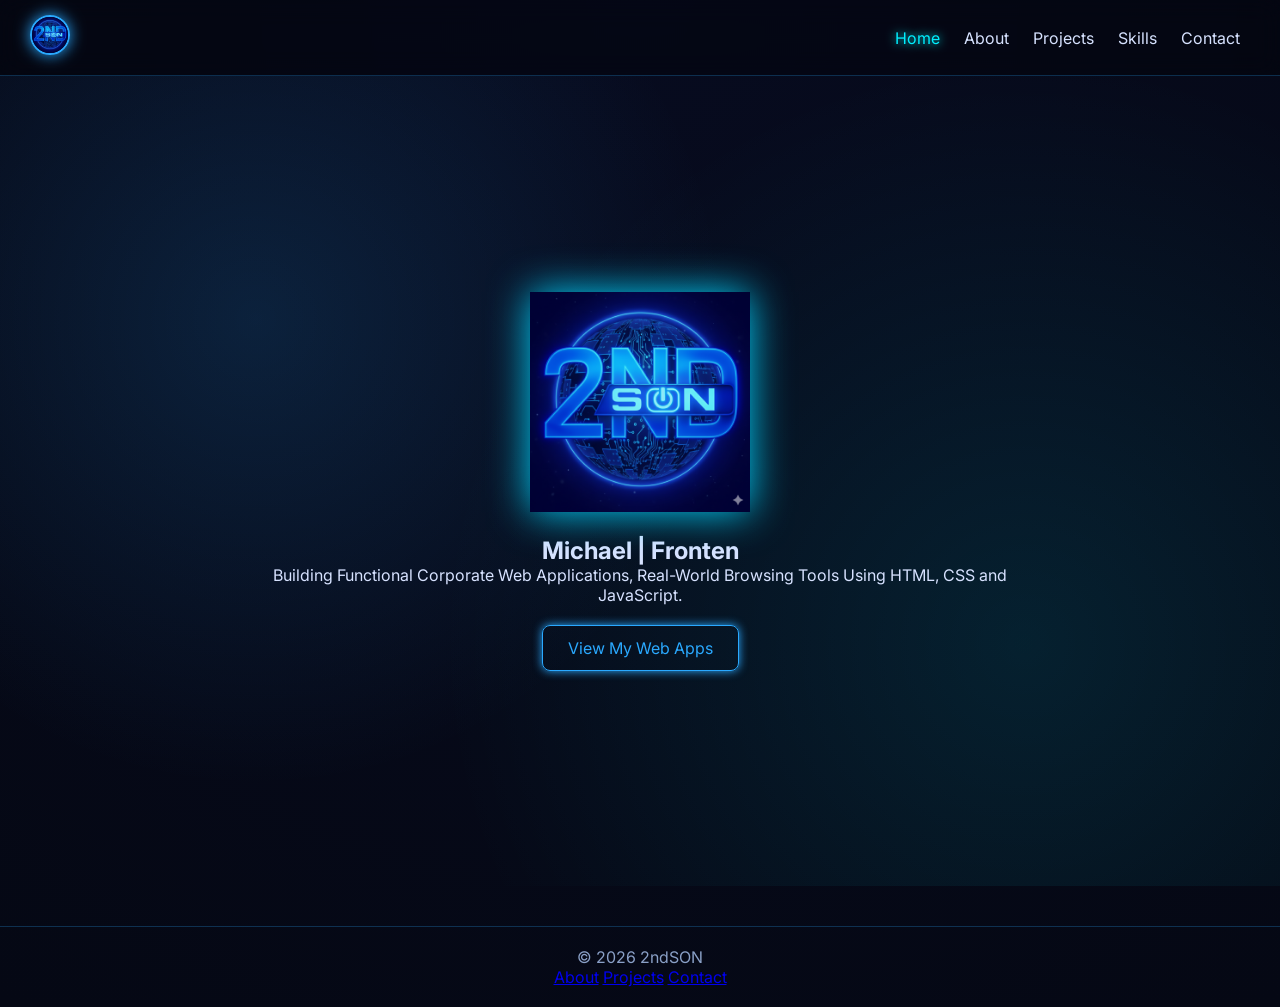
==== index.html @ 02aebd35 "Initial portfolio commit" ====
<!DOCTYPE html>
<html lang="en">
<head>
  <meta charset="UTF-8" />
  <meta name="viewport" content="width=device-width, initial-scale=1.0"/>
  <title>2ndSON | Home</title>

  <link rel="preconnect" href="https://fonts.googleapis.com">
  <link rel="preconnect" href="https://fonts.gstatic.com" crossorigin>
  <link href="https://fonts.googleapis.com/css2?family=Inter:wght@300;400;600;800&display=swap" rel="stylesheet">

  <link rel="stylesheet" href="style.css">
</head>

<body>

  <!-- NAVIGATION -->
  <header class="nav-container">
    
    <a href="index.html" class="logo">
      <img src="2ndSon.jpg" alt="2ndSON Logo" class="logo-img">
    </a>

    <nav id="nav">
      <a href="index.html" class="active">Home</a>
      <a href="about.html">About</a>
      <a href="projects.html">Projects</a>
      <a href="skills.html">Skills</a>
      <a href="contact.html">Contact</a>
    </nav>

    <div class="hamburger" id="hamburger">
      <span></span>
      <span></span>
      <span></span>
    </div>

  </header>

  <!-- HERO -->
  <section class="hero">

    <div class="hero-content fade-in">

      <!-- CENTERED LOGO -->
      <img src="2ndSon.jpg" alt="2ndSON Logo" class="hero-logo">

      <h1 data-text="Michael | Frontend Designer"></h1>

      <p>
        Building Functional Corporate Web Applications, Real-World Browsing 
        Tools Using HTML, CSS and JavaScript.
      </p>

      <a href="projects.html" class="glow-btn">View My Web Apps</a>

    </div>

    <div class="hero-bg"></div>

  </section>

  <!-- FOOTER -->
  <footer class="footer">
    <p>© 2026 2ndSON</p>
    <div class="footer-links">
      <a href="about.html">About</a>
      <a href="projects.html">Projects</a>
      <a href="contact.html">Contact</a>
    </div>
  </footer>

  <script src="script.js"></script>
</body>
</html>
---- style.css ----
/* FONT */
@import url('https://fonts.googleapis.com/css2?family=Orbitron:wght@500;700&display=swap');

.cyber-logo{
  display:flex;
  align-items:center;
  gap:8px;
  text-decoration:none;
  font-family:'Orbitron', sans-serif;
}

/* 2ND TEXT */
.logo-2nd{
  font-size:20px;
  font-weight:700;
  color:#00d4ff;
  text-shadow:
    0 0 5px #00d4ff,
    0 0 10px #00d4ff,
    0 0 20px #00d4ff;
}

/* SON BOX */
.logo-son{
  display:flex;
  align-items:center;
  gap:4px;
  padding:4px 10px;
  border:2px solid #00d4ff;
  border-radius:8px;
  background:rgba(0, 212, 255, 0.08);
  color:#00d4ff;
  font-weight:700;

  box-shadow:
    0 0 10px #00d4ff,
    inset 0 0 10px rgba(0,212,255,0.3);
}

/* POWER ICON */
.power-icon{
  width:16px;
  height:16px;
  stroke:#00d4ff;
  filter: drop-shadow(0 0 6px #00d4ff);
}

/* OPTIONAL: HOVER EFFECT */
.cyber-logo:hover .logo-2nd,
.cyber-logo:hover .logo-son{
  text-shadow:
    0 0 10px #00d4ff,
    0 0 20px #00d4ff,
    0 0 30px #00d4ff;
}

.cyber-logo:hover .logo-son{
  box-shadow:
    0 0 20px #00d4ff,
    inset 0 0 15px rgba(0,212,255,0.5);
}

:root{
  --bg1:#050814;
  --bg2:#070b1f;
  --neon:#2aa9ff;
  --cyan:#00f0ff;
  --violet:#7a5cff;
  --text:#d7e2ff;
  --muted:#8aa0c7;
  --glass:rgba(255,255,255,0.06);
  --border:rgba(42,169,255,0.25);
}

/* RESET */
*{
  margin:0;
  padding:0;
  box-sizing:border-box;
  font-family:"Inter", sans-serif;
}

body{
  background: radial-gradient(circle at top, var(--bg2), var(--bg1));
  color:var(--text);
  overflow-x:hidden;
}

/* ================= NAV ================= */
.nav-container{
  position:sticky;
  top:0;
  z-index:1000;
  display:flex;
  justify-content:space-between;
  align-items:center;
  padding:15px 30px;
  background:rgba(0,0,0,0.3);
  backdrop-filter: blur(12px);
  border-bottom:1px solid var(--border);
}

.logo{
  font-weight:800;
  font-size:20px;
  color:var(--neon);
  text-shadow:0 0 10px var(--neon);
}

.logo .son{
  padding:4px 10px;
  border:1px solid var(--neon);
  border-radius:6px;
  margin-left:5px;
  box-shadow:0 0 15px var(--neon);
}

.logo-img{
  width:40px;
  height:40px;
  border-radius:50%;
  border:2px solid var(--neon);
  box-shadow:0 0 15px var(--neon);
}

nav a{
  color:var(--text);
  margin:0 10px;
  text-decoration:none;
  transition:0.3s;
}

nav a:hover,
nav a.active{
  color:var(--cyan);
  text-shadow:0 0 10px var(--cyan);
}

/* HAMBURGER */
.hamburger{
  display:none;
  flex-direction:column;
  gap:5px;
  cursor:pointer;
}

.hamburger span{
  width:25px;
  height:2px;
  background:var(--cyan);
  box-shadow:0 0 8px var(--cyan);
}

/* ================= HERO ================= */
.hero{
  height:90vh;
  display:flex;
  align-items:center;
  justify-content:center;
  text-align:center;
  padding:20px;
  position:relative;
}

.hero-bg{
  position:absolute;
  inset:0;
  background:
    radial-gradient(circle at 20% 30%, rgba(42,169,255,0.15), transparent 40%),
    radial-gradient(circle at 80% 70%, rgba(0,240,255,0.10), transparent 50%);
  animation: pulse 6s infinite alternate;
}

@keyframes pulse{
  from{opacity:0.6;}
  to{opacity:1;}
}

.hero-content{
  z-index:2;
  max-width:800px;
}

/* ================= GLASS CARDS ================= */
.glass-card{
  background:var(--glass);
  border:1px solid var(--border);
  border-radius:15px;
  padding:20px;
  margin:15px 0;
  backdrop-filter: blur(10px);
  transition:0.3s;
}

.glass-card:hover{
  transform:translateY(-5px);
  box-shadow:0 0 25px rgba(42,169,255,0.3);
}

/* ================= PAGE HERO ================= */
.page-hero{
  padding:80px 20px 30px;
  text-align:center;
}

.glow-title{
  font-size:40px;
  color:var(--cyan);
  text-shadow:0 0 20px var(--cyan);
}

.subtitle{
  color:var(--muted);
  margin-top:10px;
}

/* ================= BUTTON ================= */
.glow-btn{
  display:inline-block;
  margin-top:20px;
  padding:12px 25px;
  border:1px solid var(--neon);
  color:var(--neon);
  text-decoration:none;
  border-radius:8px;
  box-shadow:0 0 10px var(--neon);
  transition:0.3s;
}

.glow-btn:hover{
  background:var(--neon);
  color:#000;
  box-shadow:0 0 25px var(--cyan);
}

/* ================= SKILLS ================= */
.skills-grid,
.projects-grid,
.contact-grid{
  display:grid;
  grid-template-columns:repeat(auto-fit, minmax(250px, 1fr));
  gap:20px;
  padding:20px;
}

.skill-bar{
  width:100%;
  height:8px;
  background:#111a33;
  border-radius:10px;
  margin-top:10px;
  overflow:hidden;
}

.skill-bar span{
  display:block;
  height:100%;
  background:linear-gradient(90deg, var(--neon), var(--cyan));
  box-shadow:0 0 10px var(--cyan);
}

/* ================= INPUT ================= */
.input-group{
  position:relative;
  margin:15px 0;
}

input, textarea{
  width:100%;
  padding:12px;
  background:transparent;
  border:1px solid var(--border);
  border-radius:8px;
  color:var(--text);
  outline:none;
}

input:focus, textarea:focus{
  border-color:var(--cyan);
  box-shadow:0 0 10px var(--cyan);
}

/* ================= FOOTER ================= */
.footer{
  text-align:center;
  padding:20px;
  margin-top:40px;
  border-top:1px solid var(--border);
  color:var(--muted);
}

/* ================= ANIMATIONS ================= */
.fade-in{
  animation:fadeIn 1s ease-in-out;
}

@keyframes fadeIn{
  from{opacity:0; transform:translateY(20px);}
  to{opacity:1; transform:translateY(0);}
}

.reveal{
  opacity:0;
  transform:translateY(30px);
  transition:1s ease;
}

.reveal.active{
  opacity:1;
  transform:translateY(0);
}

/* ================= MOBILE ================= */
@media(max-width:768px){
  nav{
    position:absolute;
    top:60px;
    right:0;
    background:rgba(0,0,0,0.9);
    flex-direction:column;
    width:200px;
    display:none;
    padding:10px;
  }

  nav.active{
    display:flex;
  }

  .hamburger{
    display:flex;
  }
}

.cyber-logo{
  position:relative;
  display:inline-block;
  font-family:'Orbitron', sans-serif;
  text-decoration:none;
}

/* BIG 2ND */
.logo-2nd{
  font-size:32px;
  font-weight:700;
  color:#00d4ff;
  letter-spacing:2px;

  text-shadow:
    0 0 10px #00d4ff,
    0 0 20px #00d4ff,
    0 0 40px #00d4ff;
}

/* SON BAR OVERLAY */
.logo-son{
  position:absolute;
  top:55%;
  left:50%;
  transform:translate(-50%, -50%);

  display:flex;
  align-items:center;
  gap:6px;

  padding:6px 16px;
  border-radius:10px;

  background:rgba(0, 212, 255, 0.1);
  border:2px solid #00d4ff;

  color:#00d4ff;
  font-weight:700;

  box-shadow:
    0 0 15px #00d4ff,
    inset 0 0 10px rgba(0,212,255,0.4);
}

/* POWER ICON */
.power-icon{
  width:18px;
  height:18px;
  stroke:#00d4ff;

  filter: drop-shadow(0 0 8px #00d4ff);
}

.hero-logo{
  width:220px;
  max-width:80%;
  margin-bottom:20px;

  filter: drop-shadow(0 0 20px #00d4ff);
  animation: glowPulse 3s ease-in-out infinite alternate;
}

/* OPTIONAL GLOW ANIMATION */
@keyframes glowPulse{
  from{
    filter: drop-shadow(0 0 10px #00d4ff);
  }
  to{
    filter: drop-shadow(0 0 30px #00d4ff);
  }
}
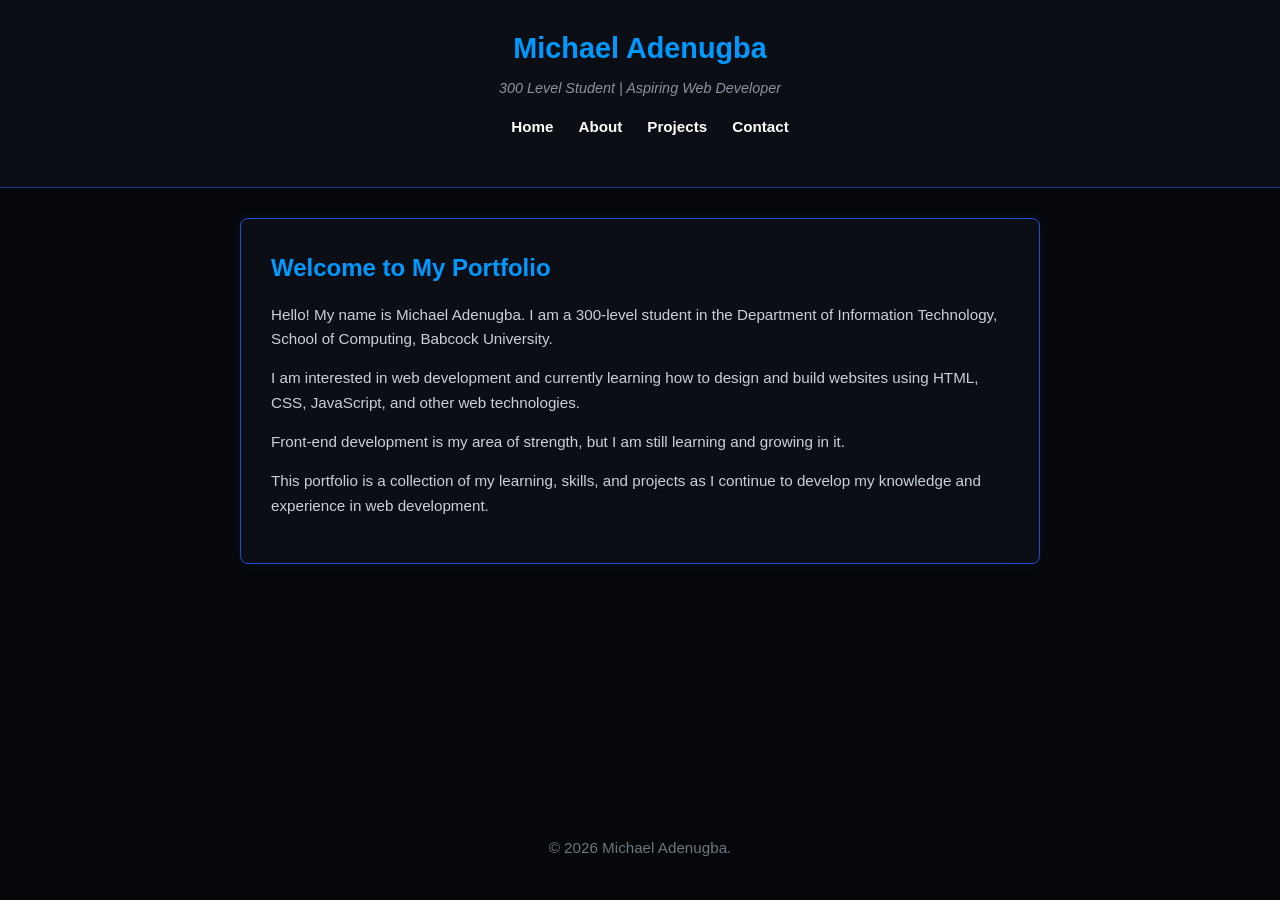
==== commit c53b84fc: "first commit" ====
--- a/index.html
+++ b/index.html
@@ -1,75 +1,42 @@
 <!DOCTYPE html>
 <html lang="en">
 <head>
-  <meta charset="UTF-8" />
-  <meta name="viewport" content="width=device-width, initial-scale=1.0"/>
-  <title>2ndSON | Home</title>
-
-  <link rel="preconnect" href="https://fonts.googleapis.com">
-  <link rel="preconnect" href="https://fonts.gstatic.com" crossorigin>
-  <link href="https://fonts.googleapis.com/css2?family=Inter:wght@300;400;600;800&display=swap" rel="stylesheet">
-
-  <link rel="stylesheet" href="style.css">
+    <meta charset="UTF-8">
+    <meta name="viewport" content="width=device-width, initial-scale=1.0">
+    <title>Michael Adenugba | Academic Portfolio</title>
+    <link rel="stylesheet" href="style.css">
 </head>
-
 <body>
 
-  <!-- NAVIGATION -->
-  <header class="nav-container">
-    
-    <a href="index.html" class="logo">
-      <img src="2ndSon.jpg" alt="2ndSON Logo" class="logo-img">
-    </a>
+    <!-- Header / Navbar -->
+    <header>
+        <h1>Michael Adenugba</h1>
+        <p class="subtitle">300 Level Student | Aspiring Web Developer</p>
+        <nav>
+            <ul>
+                <li><a href="index.html">Home</a></li>
+                <li><a href="about.html">About</a></li>
+                <li><a href="projects.html">Projects</a></li>
+                <li><a href="contact.html">Contact</a></li>
+            </ul>
+        </nav>
+    </header>
 
-    <nav id="nav">
-      <a href="index.html" class="active">Home</a>
-      <a href="about.html">About</a>
-      <a href="projects.html">Projects</a>
-      <a href="skills.html">Skills</a>
-      <a href="contact.html">Contact</a>
-    </nav>
+    <!-- Main Content Container -->
+    <main>
+        <section class="card">
+            <h2>Welcome to My Portfolio</h2>
+            <p>Hello! My name is Michael Adenugba. I am a 300-level student in the Department of Information Technology, School of Computing, Babcock University.</p>
+            <p>I am interested in web development and currently learning how to design and build websites using HTML, CSS, JavaScript, and other web technologies.</p>
+            <p>Front-end development is my area of strength, but I am still learning and growing in it.</p>
+            <p>This portfolio is a collection of my learning, skills, and projects as I continue to develop my knowledge and experience in web development.</p>
+        </section>
+    </main>
 
-    <div class="hamburger" id="hamburger">
-      <span></span>
-      <span></span>
-      <span></span>
-    </div>
+    <!-- Footer -->
+    <footer>
+        <p>&copy; 2026 Michael Adenugba.</p>
+    </footer>
 
-  </header>
-
-  <!-- HERO -->
-  <section class="hero">
-
-    <div class="hero-content fade-in">
-
-      <!-- CENTERED LOGO -->
-      <img src="2ndSon.jpg" alt="2ndSON Logo" class="hero-logo">
-
-      <h1 data-text="Michael | Frontend Designer"></h1>
-
-      <p>
-        Building Functional Corporate Web Applications, Real-World Browsing 
-        Tools Using HTML, CSS and JavaScript.
-      </p>
-
-      <a href="projects.html" class="glow-btn">View My Web Apps</a>
-
-    </div>
-
-    <div class="hero-bg"></div>
-
-  </section>
-
-  <!-- FOOTER -->
-  <footer class="footer">
-    <p>© 2026 2ndSON</p>
-    <div class="footer-links">
-      <a href="about.html">About</a>
-      <a href="projects.html">Projects</a>
-      <a href="contact.html">Contact</a>
-    </div>
-  </footer>
-
-  <script src="script.js"></script>
 </body>
 </html>
--- a/style.css
+++ b/style.css
@@ -1,406 +1,260 @@
-/* FONT */
-@import url('https://fonts.googleapis.com/css2?family=Orbitron:wght@500;700&display=swap');
-
-.cyber-logo{
-  display:flex;
-  align-items:center;
-  gap:8px;
-  text-decoration:none;
-  font-family:'Orbitron', sans-serif;
-}
-
-/* 2ND TEXT */
-.logo-2nd{
-  font-size:20px;
-  font-weight:700;
-  color:#00d4ff;
-  text-shadow:
-    0 0 5px #00d4ff,
-    0 0 10px #00d4ff,
-    0 0 20px #00d4ff;
-}
-
-/* SON BOX */
-.logo-son{
-  display:flex;
-  align-items:center;
-  gap:4px;
-  padding:4px 10px;
-  border:2px solid #00d4ff;
-  border-radius:8px;
-  background:rgba(0, 212, 255, 0.08);
-  color:#00d4ff;
-  font-weight:700;
-
-  box-shadow:
-    0 0 10px #00d4ff,
-    inset 0 0 10px rgba(0,212,255,0.3);
-}
-
-/* POWER ICON */
-.power-icon{
-  width:16px;
-  height:16px;
-  stroke:#00d4ff;
-  filter: drop-shadow(0 0 6px #00d4ff);
-}
-
-/* OPTIONAL: HOVER EFFECT */
-.cyber-logo:hover .logo-2nd,
-.cyber-logo:hover .logo-son{
-  text-shadow:
-    0 0 10px #00d4ff,
-    0 0 20px #00d4ff,
-    0 0 30px #00d4ff;
-}
-
-.cyber-logo:hover .logo-son{
-  box-shadow:
-    0 0 20px #00d4ff,
-    inset 0 0 15px rgba(0,212,255,0.5);
-}
-
-:root{
-  --bg1:#050814;
-  --bg2:#070b1f;
-  --neon:#2aa9ff;
-  --cyan:#00f0ff;
-  --violet:#7a5cff;
-  --text:#d7e2ff;
-  --muted:#8aa0c7;
-  --glass:rgba(255,255,255,0.06);
-  --border:rgba(42,169,255,0.25);
-}
-
-/* RESET */
-*{
-  margin:0;
-  padding:0;
-  box-sizing:border-box;
-  font-family:"Inter", sans-serif;
-}
-
-body{
-  background: radial-gradient(circle at top, var(--bg2), var(--bg1));
-  color:var(--text);
-  overflow-x:hidden;
-}
-
-/* ================= NAV ================= */
-.nav-container{
-  position:sticky;
-  top:0;
-  z-index:1000;
-  display:flex;
-  justify-content:space-between;
-  align-items:center;
-  padding:15px 30px;
-  background:rgba(0,0,0,0.3);
-  backdrop-filter: blur(12px);
-  border-bottom:1px solid var(--border);
-}
-
-.logo{
-  font-weight:800;
-  font-size:20px;
-  color:var(--neon);
-  text-shadow:0 0 10px var(--neon);
-}
-
-.logo .son{
-  padding:4px 10px;
-  border:1px solid var(--neon);
-  border-radius:6px;
-  margin-left:5px;
-  box-shadow:0 0 15px var(--neon);
-}
-
-.logo-img{
-  width:40px;
-  height:40px;
-  border-radius:50%;
-  border:2px solid var(--neon);
-  box-shadow:0 0 15px var(--neon);
-}
-
-nav a{
-  color:var(--text);
-  margin:0 10px;
-  text-decoration:none;
-  transition:0.3s;
-}
-
-nav a:hover,
-nav a.active{
-  color:var(--cyan);
-  text-shadow:0 0 10px var(--cyan);
-}
-
-/* HAMBURGER */
-.hamburger{
-  display:none;
-  flex-direction:column;
-  gap:5px;
-  cursor:pointer;
-}
-
-.hamburger span{
-  width:25px;
-  height:2px;
-  background:var(--cyan);
-  box-shadow:0 0 8px var(--cyan);
-}
-
-/* ================= HERO ================= */
-.hero{
-  height:90vh;
-  display:flex;
-  align-items:center;
-  justify-content:center;
-  text-align:center;
-  padding:20px;
-  position:relative;
-}
-
-.hero-bg{
-  position:absolute;
-  inset:0;
-  background:
-    radial-gradient(circle at 20% 30%, rgba(42,169,255,0.15), transparent 40%),
-    radial-gradient(circle at 80% 70%, rgba(0,240,255,0.10), transparent 50%);
-  animation: pulse 6s infinite alternate;
-}
-
-@keyframes pulse{
-  from{opacity:0.6;}
-  to{opacity:1;}
-}
-
-.hero-content{
-  z-index:2;
-  max-width:800px;
-}
-
-/* ================= GLASS CARDS ================= */
-.glass-card{
-  background:var(--glass);
-  border:1px solid var(--border);
-  border-radius:15px;
-  padding:20px;
-  margin:15px 0;
-  backdrop-filter: blur(10px);
-  transition:0.3s;
-}
-
-.glass-card:hover{
-  transform:translateY(-5px);
-  box-shadow:0 0 25px rgba(42,169,255,0.3);
-}
-
-/* ================= PAGE HERO ================= */
-.page-hero{
-  padding:80px 20px 30px;
-  text-align:center;
-}
-
-.glow-title{
-  font-size:40px;
-  color:var(--cyan);
-  text-shadow:0 0 20px var(--cyan);
-}
-
-.subtitle{
-  color:var(--muted);
-  margin-top:10px;
-}
-
-/* ================= BUTTON ================= */
-.glow-btn{
-  display:inline-block;
-  margin-top:20px;
-  padding:12px 25px;
-  border:1px solid var(--neon);
-  color:var(--neon);
-  text-decoration:none;
-  border-radius:8px;
-  box-shadow:0 0 10px var(--neon);
-  transition:0.3s;
-}
-
-.glow-btn:hover{
-  background:var(--neon);
-  color:#000;
-  box-shadow:0 0 25px var(--cyan);
-}
-
-/* ================= SKILLS ================= */
-.skills-grid,
-.projects-grid,
-.contact-grid{
-  display:grid;
-  grid-template-columns:repeat(auto-fit, minmax(250px, 1fr));
-  gap:20px;
-  padding:20px;
-}
-
-.skill-bar{
-  width:100%;
-  height:8px;
-  background:#111a33;
-  border-radius:10px;
-  margin-top:10px;
-  overflow:hidden;
-}
-
-.skill-bar span{
-  display:block;
-  height:100%;
-  background:linear-gradient(90deg, var(--neon), var(--cyan));
-  box-shadow:0 0 10px var(--cyan);
-}
-
-/* ================= INPUT ================= */
-.input-group{
-  position:relative;
-  margin:15px 0;
-}
-
-input, textarea{
-  width:100%;
-  padding:12px;
-  background:transparent;
-  border:1px solid var(--border);
-  border-radius:8px;
-  color:var(--text);
-  outline:none;
-}
-
-input:focus, textarea:focus{
-  border-color:var(--cyan);
-  box-shadow:0 0 10px var(--cyan);
-}
-
-/* ================= FOOTER ================= */
-.footer{
-  text-align:center;
-  padding:20px;
-  margin-top:40px;
-  border-top:1px solid var(--border);
-  color:var(--muted);
-}
-
-/* ================= ANIMATIONS ================= */
-.fade-in{
-  animation:fadeIn 1s ease-in-out;
-}
-
-@keyframes fadeIn{
-  from{opacity:0; transform:translateY(20px);}
-  to{opacity:1; transform:translateY(0);}
-}
-
-.reveal{
-  opacity:0;
-  transform:translateY(30px);
-  transition:1s ease;
-}
-
-.reveal.active{
-  opacity:1;
-  transform:translateY(0);
-}
-
-/* ================= MOBILE ================= */
-@media(max-width:768px){
-  nav{
-    position:absolute;
-    top:60px;
-    right:0;
-    background:rgba(0,0,0,0.9);
-    flex-direction:column;
-    width:200px;
-    display:none;
-    padding:10px;
-  }
-
-  nav.active{
-    display:flex;
-  }
-
-  .hamburger{
-    display:flex;
-  }
-}
-
-.cyber-logo{
-  position:relative;
-  display:inline-block;
-  font-family:'Orbitron', sans-serif;
-  text-decoration:none;
-}
-
-/* BIG 2ND */
-.logo-2nd{
-  font-size:32px;
-  font-weight:700;
-  color:#00d4ff;
-  letter-spacing:2px;
-
-  text-shadow:
-    0 0 10px #00d4ff,
-    0 0 20px #00d4ff,
-    0 0 40px #00d4ff;
-}
-
-/* SON BAR OVERLAY */
-.logo-son{
-  position:absolute;
-  top:55%;
-  left:50%;
-  transform:translate(-50%, -50%);
-
-  display:flex;
-  align-items:center;
-  gap:6px;
-
-  padding:6px 16px;
-  border-radius:10px;
-
-  background:rgba(0, 212, 255, 0.1);
-  border:2px solid #00d4ff;
-
-  color:#00d4ff;
-  font-weight:700;
-
-  box-shadow:
-    0 0 15px #00d4ff,
-    inset 0 0 10px rgba(0,212,255,0.4);
-}
-
-/* POWER ICON */
-.power-icon{
-  width:18px;
-  height:18px;
-  stroke:#00d4ff;
-
-  filter: drop-shadow(0 0 8px #00d4ff);
-}
-
-.hero-logo{
-  width:220px;
-  max-width:80%;
-  margin-bottom:20px;
-
-  filter: drop-shadow(0 0 20px #00d4ff);
-  animation: glowPulse 3s ease-in-out infinite alternate;
-}
-
-/* OPTIONAL GLOW ANIMATION */
-@keyframes glowPulse{
-  from{
-    filter: drop-shadow(0 0 10px #00d4ff);
-  }
-  to{
-    filter: drop-shadow(0 0 30px #00d4ff);
-  }
+/* Global Reset */
+* {
+    box-sizing: border-box;
+    margin: 0;
+    padding: 0;
+}
+
+body {
+    font-family: -apple-system, BlinkMacSystemFont, 'Segoe UI', Roboto, Helvetica, Arial, sans-serif;
+    line-height: 1.6;
+    background-color: #05070a; /* Dark background */
+    color: #c9d1d9; /* Off-white text */
+    min-height: 100vh;
+    display: flex;
+    flex-direction: column;
+}
+
+/* Header & Nav Styling */
+header {
+    background-color: #0b0e14;
+    padding: 25px 20px 20px;
+    text-align: center;
+    border-bottom: 1px solid #1e3a8a; /* Thin blue accent border */
+}
+
+header h1 {
+    color: #0099ff; /* Bright blue title */
+    font-size: 1.8rem;
+    font-weight: 700;
+    margin-bottom: 6px;
+}
+
+header .subtitle {
+    font-style: italic;
+    color: #8b949e;
+    font-size: 0.9rem;
+    margin-bottom: 15px;
+}
+
+nav ul {
+    list-style: none;
+    display: flex;
+    justify-content: center;
+    gap: 25px;
+}
+
+nav a {
+    color: #ffffff;
+    text-decoration: none;
+    font-size: 0.95rem;
+    font-weight: 600;
+    transition: color 0.2s ease;
+}
+
+nav a:hover {
+    color: #0099ff;
+}
+
+/* Main Layout & Cards */
+main {
+    flex: 1;
+    max-width: 800px;
+    width: 90%;
+    margin: 30px auto;
+}
+
+.card {
+    background-color: #0b0e14;
+    padding: 30px;
+    border-radius: 8px;
+    border: 1px solid #1d4ed8; /* Blue outline as seen in image */
+    box-shadow: 0 0 15px rgba(0, 153, 255, 0.08); /* Subtle glow */
+}
+
+/* Typography */
+h2, h3 {
+    color: #0099ff; /* Blue headings */
+    margin-bottom: 15px;
+    font-weight: 600;
+}
+
+h3 {
+    margin-top: 25px;
+    font-size: 1.1rem;
+}
+
+p {
+    margin-bottom: 15px;
+    font-size: 0.95rem;
+}
+
+ul {
+    padding-left: 20px;
+    margin-bottom: 20px;
+}
+
+ul li {
+    margin-bottom: 8px;
+    font-size: 0.95rem;
+}
+
+strong {
+    color: #0099ff; /* Highlight list item titles in blue */
+}
+
+.card a {
+    color: #0099ff;
+    text-decoration: none;
+}
+
+.card a:hover {
+    text-decoration: underline;
+}
+
+/* Projects */
+.project-grid {
+    display: grid;
+    grid-template-columns: repeat(auto-fit, minmax(220px, 1fr));
+    gap: 20px;
+    margin-top: 20px;
+}
+
+.project {
+    background-color: #05070a;
+    border: 1px solid #1e3a8a;
+    border-radius: 8px;
+    padding: 20px;
+    transition: border-color 0.2s ease, transform 0.2s ease;
+}
+
+.project:hover {
+    border-color: #0099ff;
+    transform: translateY(-3px);
+}
+
+.project h3 {
+    margin-top: 0;
+    margin-bottom: 10px;
+}
+
+.project.placeholder {
+    border-style: dashed;
+    opacity: 0.7;
+}
+
+.tags {
+    display: flex;
+    flex-wrap: wrap;
+    gap: 8px;
+}
+
+.tags span {
+    background-color: #0b0e14;
+    border: 1px solid #1d4ed8;
+    color: #0099ff;
+    font-size: 0.75rem;
+    font-weight: 600;
+    padding: 3px 10px;
+    border-radius: 999px;
+}
+
+/* Project button */
+.btn {
+    display: inline-block;
+    margin-top: 15px;
+    padding: 8px 18px;
+    background-color: #040a0e;
+    color: #ffffff;
+    font-size: 0.85rem;
+    font-weight: bold;
+    border-radius: 4px;
+    text-decoration: none;
+    transition: background-color 0.2s ease;
+}
+
+.btn:hover {
+    background-color: #023254;
+}
+
+/* Form Styling */
+form {
+    display: flex;
+    flex-direction: column;
+    gap: 15px;
+    margin-top: 15px;
+}
+
+.form-group {
+    display: flex;
+    flex-direction: column;
+    gap: 6px;
+}
+
+label {
+    font-weight: 600;
+    color: #0099ff;
+    font-size: 0.9rem;
+}
+
+input[type="text"],
+input[type="email"],
+select,
+textarea {
+    width: 100%;
+    padding: 10px 12px;
+    background-color: #05070a;
+    border: 1px solid #1e3a8a;
+    border-radius: 4px;
+    color: #ffffff;
+    font-family: inherit;
+    font-size: 0.95rem;
+}
+
+input:focus, select:focus, textarea:focus {
+    outline: none;
+    border-color: #0099ff;
+    box-shadow: 0 0 5px rgba(0, 153, 255, 0.5);
+}
+
+button[type="submit"] {
+    background-color: #0099ff;
+    color: #ffffff;
+    border: none;
+    padding: 12px;
+    font-size: 1rem;
+    font-weight: bold;
+    border-radius: 4px;
+    cursor: pointer;
+    transition: background-color 0.2s ease;
+    margin-top: 10px;
+}
+
+button[type="submit"]:hover {
+    background-color: #0077cc;
+}
+
+/* Footer Styling */
+footer {
+    text-align: center;
+    padding: 25px 20px;
+    color: #6e7681;
+    font-size: 0.85rem;
+    margin-top: auto;
+}
+
+/* Mobile Responsiveness */
+@media (max-width: 600px) {
+    main {
+        margin: 20px auto;
+        width: 95%;
+    }
+
+    .card {
+        padding: 20px;
+    }
+
+    nav ul {
+        gap: 15px;
+    }
 }
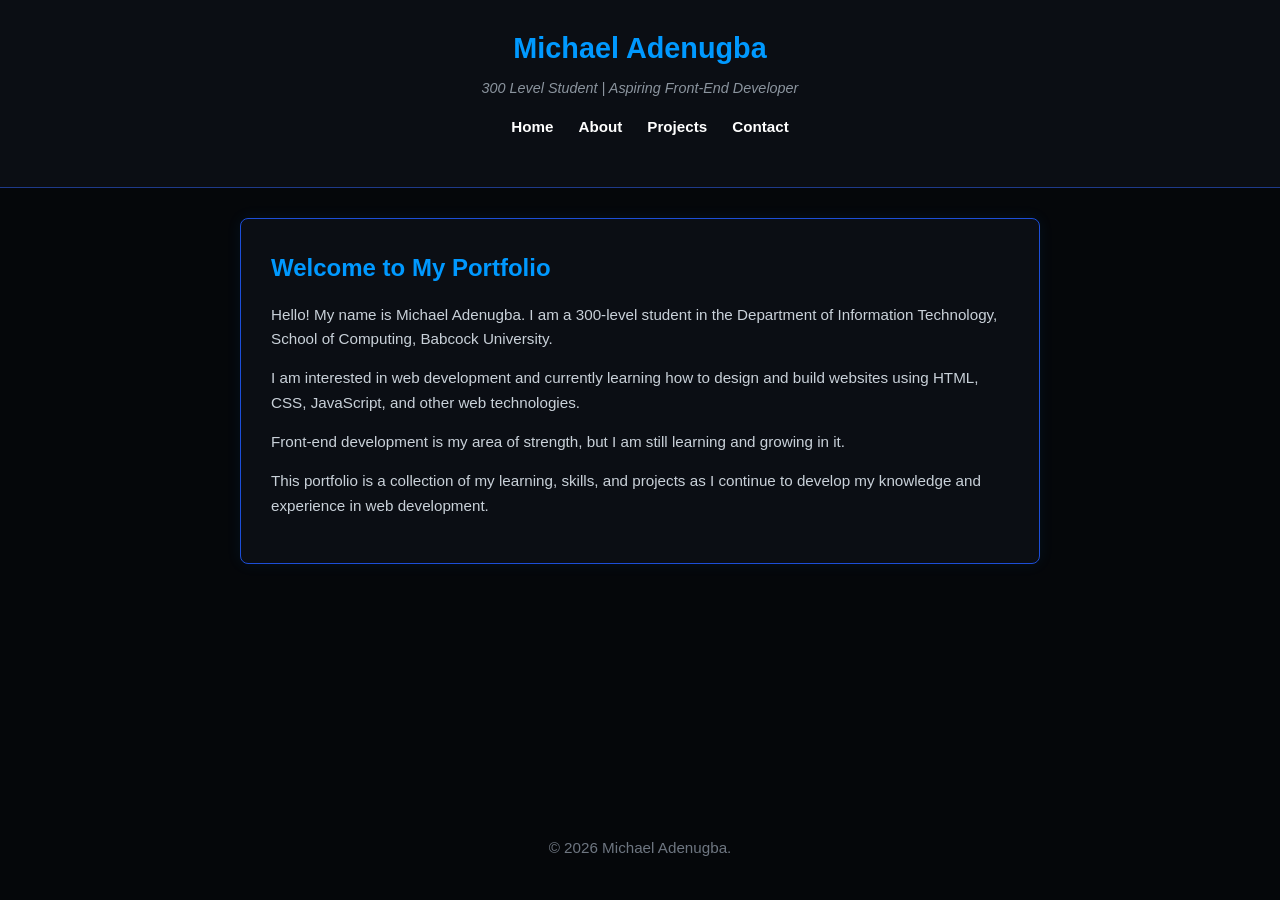
==== commit 21245a6d: "updated portfolio" ====
--- a/index.html
+++ b/index.html
@@ -11,7 +11,7 @@
     <!-- Header / Navbar -->
     <header>
         <h1>Michael Adenugba</h1>
-        <p class="subtitle">300 Level Student | Aspiring Web Developer</p>
+        <p class="subtitle">300 Level Student | Aspiring Front-End Developer</p>
         <nav>
             <ul>
                 <li><a href="index.html">Home</a></li>
--- a/style.css
+++ b/style.css
@@ -1,4 +1,3 @@
-/* Global Reset */
 * {
     box-sizing: border-box;
     margin: 0;
@@ -8,23 +7,22 @@
 body {
     font-family: -apple-system, BlinkMacSystemFont, 'Segoe UI', Roboto, Helvetica, Arial, sans-serif;
     line-height: 1.6;
-    background-color: #05070a; /* Dark background */
-    color: #c9d1d9; /* Off-white text */
+    background-color: #05070a; 
+    color: #c9d1d9; 
     min-height: 100vh;
     display: flex;
     flex-direction: column;
 }
 
-/* Header & Nav Styling */
 header {
     background-color: #0b0e14;
     padding: 25px 20px 20px;
     text-align: center;
-    border-bottom: 1px solid #1e3a8a; /* Thin blue accent border */
+    border-bottom: 1px solid #1e3a8a;
 }
 
 header h1 {
-    color: #0099ff; /* Bright blue title */
+    color: #0099ff;
     font-size: 1.8rem;
     font-weight: 700;
     margin-bottom: 6px;
@@ -56,7 +54,6 @@
     color: #0099ff;
 }
 
-/* Main Layout & Cards */
 main {
     flex: 1;
     max-width: 800px;
@@ -68,13 +65,12 @@
     background-color: #0b0e14;
     padding: 30px;
     border-radius: 8px;
-    border: 1px solid #1d4ed8; /* Blue outline as seen in image */
-    box-shadow: 0 0 15px rgba(0, 153, 255, 0.08); /* Subtle glow */
-}
-
-/* Typography */
+    border: 1px solid #1d4ed8; 
+    box-shadow: 0 0 15px rgba(0, 153, 255, 0.08); 
+}
+
 h2, h3 {
-    color: #0099ff; /* Blue headings */
+    color: #0099ff; 
     margin-bottom: 15px;
     font-weight: 600;
 }
@@ -100,7 +96,7 @@
 }
 
 strong {
-    color: #0099ff; /* Highlight list item titles in blue */
+    color: #0099ff;
 }
 
 .card a {
@@ -112,7 +108,6 @@
     text-decoration: underline;
 }
 
-/* Projects */
 .project-grid {
     display: grid;
     grid-template-columns: repeat(auto-fit, minmax(220px, 1fr));
@@ -159,7 +154,6 @@
     border-radius: 999px;
 }
 
-/* Project button */
 .btn {
     display: inline-block;
     margin-top: 15px;
@@ -177,7 +171,6 @@
     background-color: #023254;
 }
 
-/* Form Styling */
 form {
     display: flex;
     flex-direction: column;
@@ -234,7 +227,6 @@
     background-color: #0077cc;
 }
 
-/* Footer Styling */
 footer {
     text-align: center;
     padding: 25px 20px;
@@ -243,7 +235,6 @@
     margin-top: auto;
 }
 
-/* Mobile Responsiveness */
 @media (max-width: 600px) {
     main {
         margin: 20px auto;
